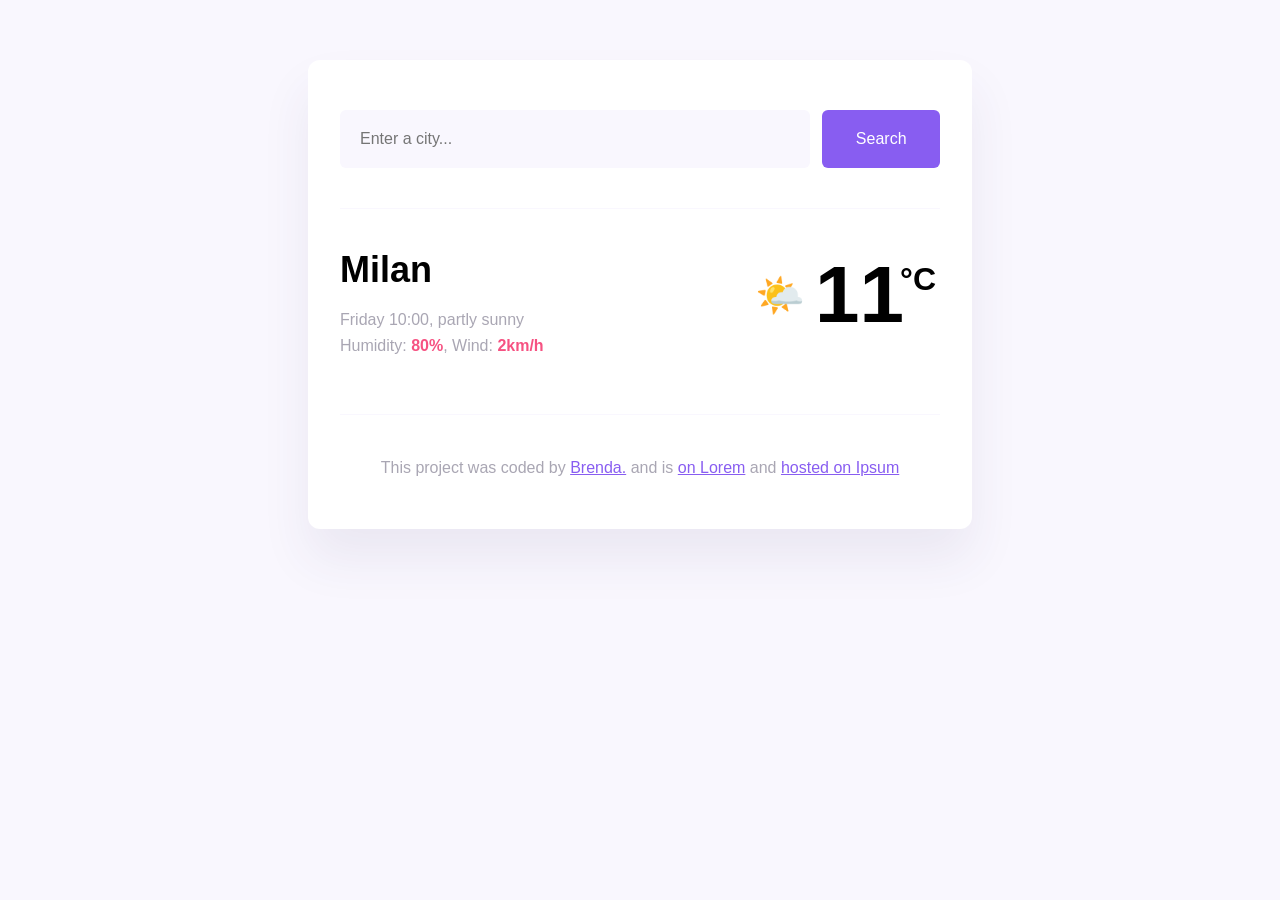
==== Plus Project/index.html @ c9c59ee1 "Upload plus project to github" ====
<!DOCTYPE html>
<html lang="en">
  <head>
    <meta charset="UTF-8" />
    <meta name="viewport" content="width=device-width, initial-scale=1.0" />
    <title>Weather forecast</title>
    <link rel="stylesheet" href="css/styles.css" />
    <script src="https://unpkg.com/axios/dist/axios.min.js"></script>
  </head>
  <body>
    <div class="weather-container">
      <header class="divider">
        <img src="" alt="" />
        <form id="user-city" action="" class="grid">
          <input
            type="search"
            placeholder="Enter a city..."
            id="city"
            required
            class="city-field"
          />
          <input type="submit" value="Search" class="search-button" />
        </form>
      </header>
      <main class="divider">
        <section class="weather-now">
          <div>
            <h1>Milan</h1>
            <p>
              <span id="current-day-and-time">Friday 10:00</span>, partly sunny
              <br />
              Humidity: <span class="highlight">80%</span>, Wind:
              <span class="highlight">2km/h</span>
            </p>
          </div>
          <div class="current-weather">
            <span class="current-emoji">🌤️</span>
            <span id="city-temp" class="current-temperature">11</span>
            <span class="current-unit">°C</span>
          </div>
        </section>
      </main>
      <footer>
        <p>
          This project was coded by
          <a
            href="https://www.shecodes.io/graduates/182626-brenda-cadena"
            target="_blank"
            >Brenda.</a
          >
          and is <a href="" target="_blank">on Lorem</a> and
          <a href="" target="_blank">hosted on Ipsum</a>
        </p>
      </footer>
    </div>
    <script src="javascript/app.js"></script>
  </body>
</html>
---- Plus Project/css/styles.css ----
a {
  color: #885df1;
}
body {
  background-color: #f9f7fe;
  font-family: "Helvetica", sans-serif;
}
footer p {
  padding-top: 24px;
  text-align: center;
}
h1 {
  font-size: 36px;
  font-weight: 900;
  margin: 0;
}
p {
  color: rgba(39, 33, 66, 0.4);
  line-height: 160%;
}

.city-field {
  background: #f9f7fe;
  border: none;
  border-radius: 6px;
  font-size: 16px;
  padding: 20px;
}
.current-emoji {
  font-size: 40px;
  margin-right: 10px;
}
.current-temperature {
  font-size: 80px;
}
.current-unit {
  font-size: 32px;
  position: relative;
  left: -4px;
  top: -16px;
}
.current-weather {
  align-items: center;
  display: flex;
  font-weight: bold;
  margin: 0;
}
.divider {
  border-bottom: 1px solid #f9f7fe;
  padding-bottom: 40px;
}
.grid {
  display: grid;
  grid-template-columns: 4fr 1fr;
  grid-gap: 12px;
}
.highlight {
  color: #f65282;
  font-weight: bold;
}
.search-button {
  background: #885df1;
  border: none;
  border-radius: 6px;
  color: #ffffff;
  font-size: 16px;
  padding: 20px;
}
.weather-container {
  background-color: #ffffff;
  border-radius: 12px;
  box-shadow: 0 30px 50px rgba(65, 50, 100, 0.08);
  max-width: 600px;
  margin: 0 auto;
  margin-top: 60px;
  padding: 32px;
}
.weather-now {
  align-items: start;
  display: flex;
  justify-content: space-between;
  padding-top: 40px;
}
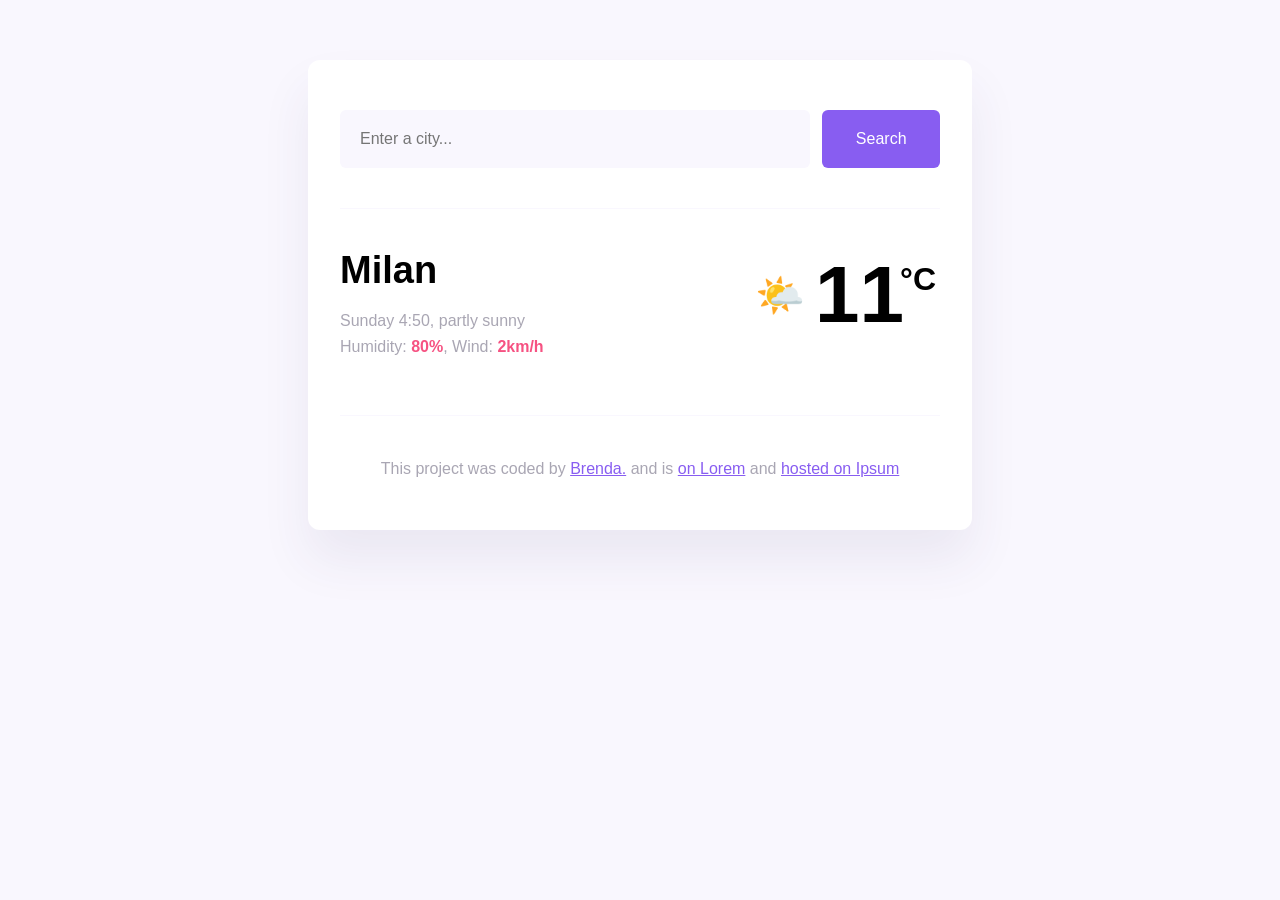
==== commit c16c1c94: "Updated index" ====
--- a/Plus Project/index.html
+++ b/Plus Project/index.html
@@ -3,7 +3,7 @@
   <head>
     <meta charset="UTF-8" />
     <meta name="viewport" content="width=device-width, initial-scale=1.0" />
-    <title>Weather forecast</title>
+    <title>Weather forecast - SheCodes Plus</title>
     <link rel="stylesheet" href="css/styles.css" />
     <script src="https://unpkg.com/axios/dist/axios.min.js"></script>
   </head>
--- a/Plus Project/css/styles.css
+++ b/Plus Project/css/styles.css
@@ -10,7 +10,7 @@
   text-align: center;
 }
 h1 {
-  font-size: 36px;
+  font-size: 38px;
   font-weight: 900;
   margin: 0;
 }
